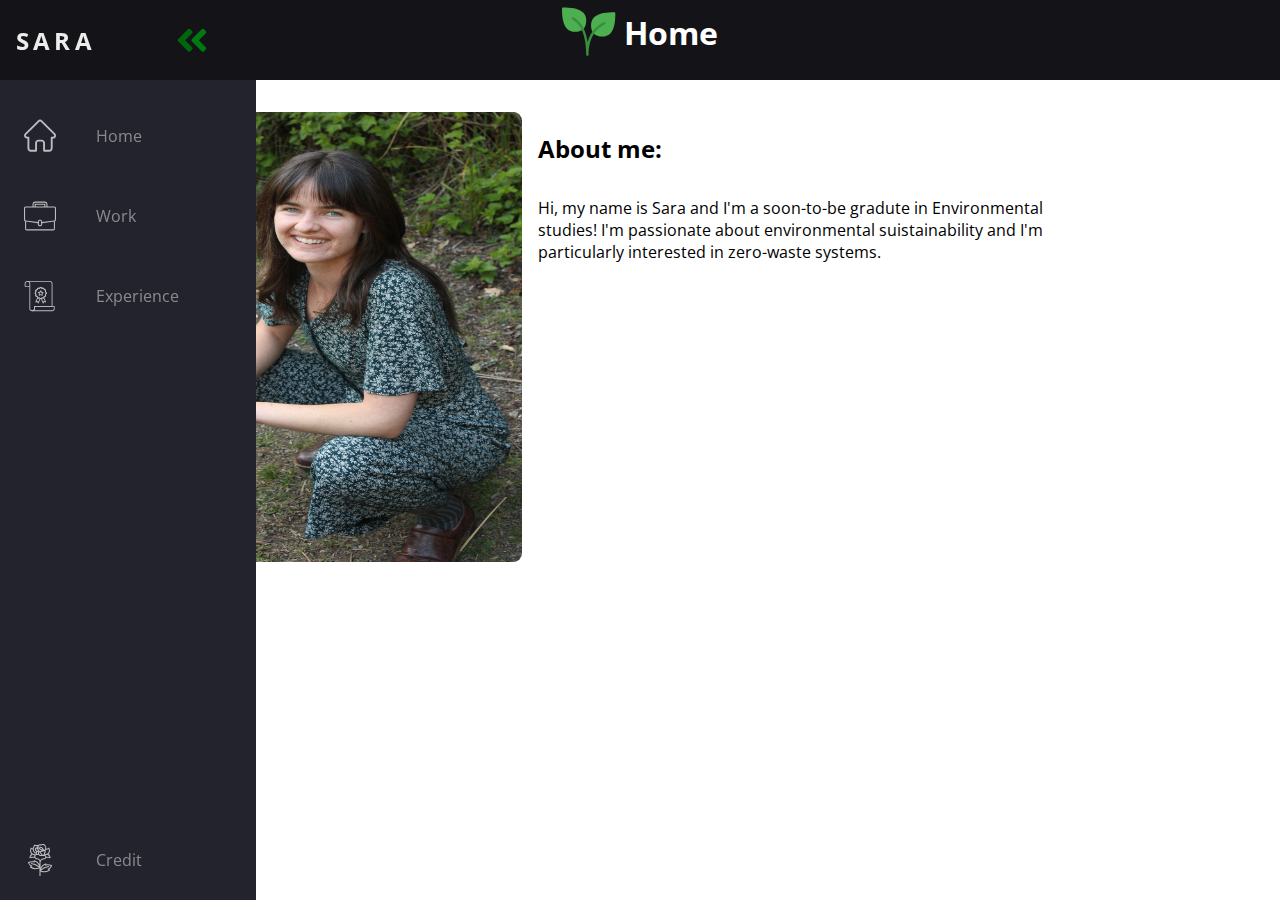
==== index.html @ f8c7120c "Add files via upload" ====
<head>
  <meta name="viewport" content="width=device-width, initial-scale=1.0" />
  <script defer src="theme.js"></script>
  <link rel="stylesheet" href="style.css" />
  <link
    href="https://fonts.googleapis.com/css?family=Open+Sans:300,400,700&display=swap"
    rel="stylesheet"
  />
</head>

<body>
  <nav class="navbar">
    <ul class="navbar-nav">
      <li class="logo">
        <a href="#" class="nav-link">
          <span class="link-text logo-text">Sara</span>
          <svg
            aria-hidden="true"
            focusable="false"
            data-prefix="fad"
            data-icon="angle-double-right"
            role="img"
            xmlns="http://www.w3.org/2000/svg"
            viewBox="0 0 448 512"
            class="svg-inline--fa fa-angle-double-right fa-w-14 fa-5x"
          >
            <g class="fa-group">
              <path
                fill="currentColor"
                d="M224 273L88.37 409a23.78 23.78 0 0 1-33.8 0L32 386.36a23.94 23.94 0 0 1 0-33.89l96.13-96.37L32 159.73a23.94 23.94 0 0 1 0-33.89l22.44-22.79a23.78 23.78 0 0 1 33.8 0L223.88 239a23.94 23.94 0 0 1 .1 34z"
                class="fa-secondary"
              ></path>
              <path
                fill="currentColor"
                d="M415.89 273L280.34 409a23.77 23.77 0 0 1-33.79 0L224 386.26a23.94 23.94 0 0 1 0-33.89L320.11 256l-96-96.47a23.94 23.94 0 0 1 0-33.89l22.52-22.59a23.77 23.77 0 0 1 33.79 0L416 239a24 24 0 0 1-.11 34z"
                class="fa-primary"
              ></path>
            </g>
          </svg>
        </a>
      </li>

      <li class="nav-item">
        <a href="index.html" class="nav-link">
          <svg height="511pt" viewBox="0 1 511 511.999" width="511pt" xmlns="http://www.w3.org/2000/svg"><path d="m498.699219 222.695312c-.015625-.011718-.027344-.027343-.039063-.039062l-208.855468-208.847656c-8.902344-8.90625-20.738282-13.808594-33.328126-13.808594-12.589843 0-24.425781 4.902344-33.332031 13.808594l-208.746093 208.742187c-.070313.070313-.144532.144531-.210938.214844-18.28125 18.386719-18.25 48.21875.089844 66.558594 8.378906 8.382812 19.441406 13.234375 31.273437 13.746093.484375.046876.96875.070313 1.457031.070313h8.320313v153.695313c0 30.417968 24.75 55.164062 55.167969 55.164062h81.710937c8.285157 0 15-6.71875 15-15v-120.5c0-13.878906 11.292969-25.167969 25.171875-25.167969h48.195313c13.878906 0 25.167969 11.289063 25.167969 25.167969v120.5c0 8.28125 6.714843 15 15 15h81.710937c30.421875 0 55.167969-24.746094 55.167969-55.164062v-153.695313h7.71875c12.585937 0 24.421875-4.902344 33.332031-13.8125 18.359375-18.367187 18.367187-48.253906.027344-66.632813zm-21.242188 45.421876c-3.238281 3.238281-7.542969 5.023437-12.117187 5.023437h-22.71875c-8.285156 0-15 6.714844-15 15v168.695313c0 13.875-11.289063 25.164062-25.167969 25.164062h-66.710937v-105.5c0-30.417969-24.746094-55.167969-55.167969-55.167969h-48.195313c-30.421875 0-55.171875 24.75-55.171875 55.167969v105.5h-66.710937c-13.875 0-25.167969-11.289062-25.167969-25.164062v-168.695313c0-8.285156-6.714844-15-15-15h-22.328125c-.234375-.015625-.464844-.027344-.703125-.03125-4.46875-.078125-8.660156-1.851563-11.800781-4.996094-6.679688-6.679687-6.679688-17.550781 0-24.234375.003906 0 .003906-.003906.007812-.007812l.011719-.011719 208.847656-208.839844c3.234375-3.238281 7.535157-5.019531 12.113281-5.019531 4.574219 0 8.875 1.78125 12.113282 5.019531l208.800781 208.796875c.03125.03125.066406.0625.097656.09375 6.644531 6.691406 6.632813 17.539063-.03125 24.207032zm0 0"/></svg>
          <span class="link-text">Home</span>
        </a>
      </li>

      <li class="nav-item">
        <a href="work.html" class="nav-link">
          <svg height="480pt" viewBox="0 -24 480 480" width="480pt" xmlns="http://www.w3.org/2000/svg"><path d="m456 72h-104v-32c-.027344-22.082031-17.917969-39.9726562-40-40h-144c-22.082031.0273438-39.972656 17.917969-40 40v32h-104c-13.253906 0-24 10.746094-24 24v178.078125c.0507812 10.148437 6.445312 19.175781 16 22.585937v111.335938c0 13.253906 10.746094 24 24 24h400c13.253906 0 24-10.746094 24-24v-111.328125c9.554688-3.414063 15.953125-12.445313 16-22.59375v-178.078125c0-13.253906-10.746094-24-24-24zm-312-32c0-13.253906 10.746094-24 24-24h144c13.253906 0 24 10.746094 24 24v32h-16v-32c0-4.417969-3.582031-8-8-8h-144c-4.417969 0-8 3.582031-8 8v32h-16zm160 32h-128v-24h128zm144 336c0 4.417969-3.582031 8-8 8h-400c-4.417969 0-8-3.582031-8-8v-108.585938l176 24.273438v20.3125c0 13.253906 10.746094 24 24 24h16c13.253906 0 24-10.746094 24-24v-20.3125l176-24.273438zm-192-64c0 4.417969-3.582031 8-8 8h-16c-4.417969 0-8-3.582031-8-8v-48c0-4.417969 3.582031-8 8-8h16c4.417969 0 8 3.582031 8 8zm208-69.921875c.003906 3.988281-2.929688 7.371094-6.878906 7.929687l-2.21875.304688-182.902344 25.222656v-11.535156c0-13.253906-10.746094-24-24-24h-16c-13.253906 0-24 10.746094-24 24v11.535156l-185.113281-25.527344c-3.949219-.554687-6.890625-3.9375-6.886719-7.929687v-178.078125c0-4.417969 3.582031-8 8-8h432c4.417969 0 8 3.582031 8 8zm0 0"/></svg>

          <!-- <div>Icons made by <a href="https://www.flaticon.com/authors/srip" title="srip">srip</a> from <a href="https://www.flaticon.com/" title="Flaticon">www.flaticon.com</a></div> -->
          <span class="link-text">Work</span>
        </a>
      </li>

      <li class="nav-item">
        <a href="experience.html" class="nav-link">  
          <svg id="Icons" 
            height="512" 
            viewBox="0 0 74 74" 
            width="512" 
            xmlns="http://www.w3.org/2000/svg">
            <path d="m18.872 72.123a6.442 6.442 0 0 1 -6.439-6.43v-50.993a1 1 0 1 1 2 0v50.993a4.44 4.44 0 0 0 8.879 0v-4.77a1 1 0 0 1 1-1h39.62v-51.358a4.445 4.445 0 0 0 -4.44-4.44h-52.016a1 1 0 1 1 0-2h52.016a6.447 6.447 0 0 1 6.44 6.44v52.358a1 1 0 0 1 -1 1h-39.62v3.77a6.443 6.443 0 0 1 -6.44 6.43z"/><path d="m64.559 72.125h-45.685a1 1 0 1 1 0-2 4.44 4.44 0 0 0 4.44-4.43v-4.77a1 1 0 0 1 1-1h45.674a1 1 0 0 1 1 1v4.77a6.436 6.436 0 0 1 -6.429 6.43zm-41.021-2h41.021a4.434 4.434 0 0 0 4.429-4.43v-3.77h-43.674v3.77a6.4 6.4 0 0 1 -1.776 4.43z"/><path d="m33.019 54.209a1 1 0 0 1 -.886-.535l-1.462-2.785-2.994.957a1 1 0 0 1 -1.225-1.346l4.267-9.993a1 1 0 0 1 1.84.785l-3.409 7.983 1.711-.546a1 1 0 0 1 1.191.487l.872 1.661 3.658-8.6a1 1 0 1 1 1.84.782l-4.484 10.541a1 1 0 0 1 -.878.608z"/><path d="m44.292 54.209h-.041a1 1 0 0 1 -.88-.608l-4.471-10.545a1 1 0 0 1 1.842-.782l3.649 8.6.871-1.659a1 1 0 0 1 1.19-.487l1.709.546-3.405-7.961a1 1 0 1 1 1.838-.787l4.263 9.974a1 1 0 0 1 -1.223 1.346l-2.994-.957-1.462 2.785a1 1 0 0 1 -.886.535z"/><path d="m38.66 44.186a2.438 2.438 0 0 1 -1.5-.516l-1.595-1.241a.47.47 0 0 0 -.33-.088l-2 .278a2.432 2.432 0 0 1 -2.6-1.5l-.757-1.869a.449.449 0 0 0 -.244-.25l-1.869-.757a2.436 2.436 0 0 1 -1.5-2.6l.277-2a.434.434 0 0 0 -.089-.331l-1.241-1.6a2.437 2.437 0 0 1 0-3l1.239-1.6a.441.441 0 0 0 .09-.332l-.277-2a2.436 2.436 0 0 1 1.5-2.6l1.87-.758a.436.436 0 0 0 .243-.243l.758-1.87a2.434 2.434 0 0 1 2.6-1.5l2 .278a.438.438 0 0 0 .332-.09l1.594-1.24a2.441 2.441 0 0 1 3 0l1.595 1.241a.438.438 0 0 0 .332.089l2-.278a2.436 2.436 0 0 1 2.6 1.5l.757 1.87a.444.444 0 0 0 .245.244l1.869.757a2.439 2.439 0 0 1 1.5 2.6l-.278 2a.448.448 0 0 0 .089.331l1.24 1.6a2.434 2.434 0 0 1 0 3l-1.241 1.595a.45.45 0 0 0 -.088.331l.278 2a2.439 2.439 0 0 1 -1.5 2.6l-1.874.763a.448.448 0 0 0 -.245.244l-.756 1.869a2.439 2.439 0 0 1 -2.6 1.5l-2-.278a.452.452 0 0 0 -.332.089l-1.594 1.24a2.435 2.435 0 0 1 -1.498.522zm-3.369-3.849a2.462 2.462 0 0 1 1.5.513l1.6 1.242a.443.443 0 0 0 .542 0l1.594-1.241a2.456 2.456 0 0 1 1.836-.491l2 .277a.428.428 0 0 0 .47-.271l.757-1.87a2.454 2.454 0 0 1 1.348-1.347l1.87-.757a.441.441 0 0 0 .271-.47l-.277-2a2.452 2.452 0 0 1 .489-1.833l1.242-1.6a.44.44 0 0 0 0-.541l-1.24-1.6a2.452 2.452 0 0 1 -.493-1.828l.277-2a.441.441 0 0 0 -.271-.47l-1.87-.758a2.451 2.451 0 0 1 -1.347-1.346l-.758-1.87a.437.437 0 0 0 -.47-.272l-2 .278a2.45 2.45 0 0 1 -1.834-.491l-1.6-1.241a.44.44 0 0 0 -.542 0l-1.6 1.24a2.471 2.471 0 0 1 -1.834.492l-2-.278a.443.443 0 0 0 -.47.272l-.758 1.87a2.452 2.452 0 0 1 -1.346 1.346l-1.87.757a.443.443 0 0 0 -.272.47l.278 2a2.449 2.449 0 0 1 -.493 1.835l-1.23 1.596a.44.44 0 0 0 0 .542l1.241 1.6a2.453 2.453 0 0 1 .491 1.834l-.278 2a.441.441 0 0 0 .272.47l1.87.758a2.455 2.455 0 0 1 1.346 1.346l.758 1.871a.443.443 0 0 0 .469.271l2-.277a2.47 2.47 0 0 1 .332-.028z"/><path d="m38.66 44.186a2.438 2.438 0 0 1 -1.5-.516l-1.595-1.241a.47.47 0 0 0 -.33-.088l-2 .278a2.432 2.432 0 0 1 -2.6-1.5l-.757-1.869a.449.449 0 0 0 -.244-.25l-1.869-.757a2.436 2.436 0 0 1 -1.5-2.6l.277-2a.434.434 0 0 0 -.089-.331l-1.241-1.6a2.437 2.437 0 0 1 0-3l1.239-1.6a.441.441 0 0 0 .09-.332l-.277-2a2.436 2.436 0 0 1 1.5-2.6l1.87-.758a.436.436 0 0 0 .243-.243l.758-1.87a2.434 2.434 0 0 1 2.6-1.5l2 .278a.438.438 0 0 0 .332-.09l1.594-1.24a2.441 2.441 0 0 1 3 0l1.595 1.241a.438.438 0 0 0 .332.089l2-.278a2.436 2.436 0 0 1 2.6 1.5l.757 1.87a.444.444 0 0 0 .245.244l1.869.757a2.439 2.439 0 0 1 1.5 2.6l-.278 2a.448.448 0 0 0 .089.331l1.24 1.6a2.434 2.434 0 0 1 0 3l-1.241 1.595a.45.45 0 0 0 -.088.331l.278 2a2.439 2.439 0 0 1 -1.5 2.6l-1.874.763a.448.448 0 0 0 -.245.244l-.756 1.869a2.439 2.439 0 0 1 -2.6 1.5l-2-.278a.452.452 0 0 0 -.332.089l-1.594 1.24a2.435 2.435 0 0 1 -1.498.522zm-3.369-3.849a2.462 2.462 0 0 1 1.5.513l1.6 1.242a.443.443 0 0 0 .542 0l1.594-1.241a2.456 2.456 0 0 1 1.836-.491l2 .277a.428.428 0 0 0 .47-.271l.757-1.87a2.454 2.454 0 0 1 1.348-1.347l1.87-.757a.441.441 0 0 0 .271-.47l-.277-2a2.452 2.452 0 0 1 .489-1.833l1.242-1.6a.44.44 0 0 0 0-.541l-1.24-1.6a2.452 2.452 0 0 1 -.493-1.828l.277-2a.441.441 0 0 0 -.271-.47l-1.87-.758a2.451 2.451 0 0 1 -1.347-1.346l-.758-1.87a.437.437 0 0 0 -.47-.272l-2 .278a2.45 2.45 0 0 1 -1.834-.491l-1.6-1.241a.44.44 0 0 0 -.542 0l-1.6 1.24a2.471 2.471 0 0 1 -1.834.492l-2-.278a.443.443 0 0 0 -.47.272l-.758 1.87a2.452 2.452 0 0 1 -1.346 1.346l-1.87.757a.443.443 0 0 0 -.272.47l.278 2a2.449 2.449 0 0 1 -.493 1.835l-1.23 1.596a.44.44 0 0 0 0 .542l1.241 1.6a2.453 2.453 0 0 1 .491 1.834l-.278 2a.441.441 0 0 0 .272.47l1.87.758a2.455 2.455 0 0 1 1.346 1.346l.758 1.871a.443.443 0 0 0 .469.271l2-.277a2.47 2.47 0 0 1 .332-.028z"/><path d="m35.112 36.68a1 1 0 0 1 -.985-1.169l.588-3.432-2.493-2.431a1 1 0 0 1 .554-1.7l3.446-.5 1.541-3.122a1.041 1.041 0 0 1 1.793 0l1.544 3.116 3.445.5a1 1 0 0 1 .555 1.706l-2.5 2.431.588 3.432a1 1 0 0 1 -1.45 1.054l-3.083-1.62-3.081 1.62a1 1 0 0 1 -.462.115zm3.547-3.865a1 1 0 0 1 .465.115l1.755.923-.335-1.953a1 1 0 0 1 .287-.885l1.42-1.383-1.961-.285a1 1 0 0 1 -.753-.547l-.878-1.778-.877 1.778a1 1 0 0 1 -.753.548l-1.961.285 1.419 1.383a1 1 0 0 1 .287.885l-.334 1.954 1.753-.923a1.013 1.013 0 0 1 .466-.117z"/><path d="m13.449 15.7h-10.879a1 1 0 0 1 -1-1v-6.145a6.44 6.44 0 0 1 12.879 0v6.145a1 1 0 0 1 -1 1zm-9.879-2h8.879v-5.145a4.44 4.44 0 0 0 -8.879 0z"/>
            </svg>
          <!-- <div>Icon made by <a href="https://www.flaticon.com/authors/dinosoftlabs" title="DinosoftLabs">DinosoftLabs</a> from <a href="https://www.flaticon.com/" title="Flaticon">www.flaticon.com</a></div> -->
          <span class="link-text">Experience</span>
        </a>
      </li>

      <li class="nav-item">
        <a href="credit.html" class="nav-link">
          <svg height="489pt" viewBox="-58 0 489 489.232" width="489pt" xmlns="http://www.w3.org/2000/svg"><path d="m365.492188 321.800781c-26.335938-10.527343-54.929688-13.953125-82.976563-9.96875v-17.207031l-10.199219 2.910156c-33.601562 9.601563-61.886718 33.175782-77.800781 64.023438v-74.71875c0-16.375 7.335937-31.632813 20.121094-41.863282 9.472656-7.578124 21.367187-11.746093 33.496093-11.746093h2.382813c14.863281 0 27.289063-10.238281 30.863281-24h.496094c15.6875 0 31.378906 1.929687 46.609375 5.738281l18.03125 4.511719v-10.25c0-22.78125-11.40625-43.292969-29.769531-55.558594 1.753906-1.375 3.457031-2.816406 5.042968-4.398437 10.78125-10.785157 16.726563-25.128907 16.726563-40.378907 0-13.910156-2.230469-27.65625-6.632813-40.839843l-5.09375-15.285157-12.746093 8.496094c-9.597657 6.390625-20.503907 10.183594-31.863281 11.40625.121093-1.3125.335937-2.601563.335937-3.9375v-9.238281c0-13.496094-4.464844-26.871094-12.558594-37.671875-9.664062-12.894531-25.066406-20.59375-41.175781-20.59375-7.953125 0-15.914062 1.882812-23.015625 5.433593l-3.25 1.625-16.574219-8.289062-10.53125 7.015625c-15.476562 10.3125-35.34375 12.96875-52.957031 7.089844l-19.992187-6.664063-20.183594 40.359375c-3.378906 6.757813-5.59375 14.070313-6.761719 21.535157-5.816406-1.984376-11.367187-4.640626-16.535156-8.089844l-12.746094-8.492188-5.09375 15.285156c-4.394531 13.191407-6.625 26.9375-6.625 40.855469 0 15.257813 5.945313 29.59375 16.726563 40.378907 1.585937 1.582031 3.289062 3.023437 5.042968 4.398437-18.359375 12.273437-29.769531 32.777344-29.769531 55.558594v10.25l18.03125-4.503907c15.234375-3.816406 30.921875-5.746093 46.609375-5.746093h11.601562c.847657 1.753906 1.789063 3.472656 2.886719 5.113281 7.878907 11.824219 21.078125 18.886719 35.296875 18.886719 15.191406 0 28.855469 8.441406 35.648438 22.035156l1.925781 3.855469v54.4375c-15.917969-30.847656-44.207031-54.421875-77.800781-64.023438l-10.199219-2.910156v17.207031c-28.039063-3.984375-56.640625-.558593-82.976563 9.96875l-7.421874 2.976563 5.679687 14.207031c7.933594 19.839844 21.824219 36.566406 39.648437 48l-15.832031 15.832031 18.503907 11.105469c21.0625 12.636719 45.167968 19.308594 69.710937 19.308594 14.582031 0 29-2.335938 42.839844-6.949219l17.847656-5.953125v116.902344h16v-68.902344l17.839844 5.945313c13.847656 4.621093 28.265625 6.957031 42.847656 6.957031 24.542969 0 48.65625-6.671875 69.710937-19.308594l18.507813-11.105469-15.832031-15.832031c17.820312-11.441406 31.703125-28.160156 39.644531-48.007813l5.679687-14.207031zm-36.046876-123.066406c-15.585937-3.65625-31.570312-5.503906-47.570312-5.503906h-.496094c-1.941406-7.46875-6.4375-13.894531-12.589844-18.207031 8.296876-4.757813 17.152344-8.398438 26.472657-10.734376 1.703125-.425781 3.335937-1.03125 4.980469-1.609374 15.1875 6.777343 25.914062 20.167968 29.203124 36.054687zm-136.65625-76.46875c11.949219-5.914063 25.085938-9.035156 38.566407-9.035156h6.664062c3.632813 0 7.257813-.445313 10.792969-1.328125 3.03125-.757813 5.863281-1.902344 8.589844-3.222656-2.414063 21.25-9.0625 41.839843-19.597656 60.550781h-7.449219zm-38.273437-22.226563v5.191407h-1.910156c-11.152344 0-21.496094-5.535157-27.679688-14.816407-1.570312-2.359374-2.402343-5.101562-2.402343-7.941406 0-3.824218 1.488281-7.417968 4.191406-10.121094l3.144531-3.144531zm-16 19.058594c4.519531 1.351563 9.242187 2.132813 14.089844 2.132813h1.910156v15.035156c0 5.886719 1.089844 11.597656 3.0625 16.964844h-19.0625zm16.03125-44.632812c.03125-3.394532.34375-6.753906.832031-10.074219 17.007813 15.898437 37.351563 27.53125 59.402344 34.210937-11.257812 1.824219-22.097656 5.511719-32.175781 10.925782zm33.695313-5.113282 3.921874-11.757812c14.367188 1.832031 26.894532 10.621094 33.503907 23.839844l2.0625 4.125c-13.957031-3.277344-27.269531-8.757813-39.488281-16.207032zm-17.726563 50.6875 39.351563 49.191407h-6.382813c-8.808594 0-17.089844-3.429688-23.3125-9.65625-6.222656-6.222657-9.65625-14.511719-9.65625-23.308594zm147.578125-42.472656c2.933594 10.1875 4.421875 20.699219 4.421875 31.328125 0 10.984375-4.28125 21.304688-12.039063 29.066407-5.273437 5.261718-11.871093 9-19.097656 10.808593-11.335937 2.839844-22.0625 7.367188-32.0625 13.300781 9.472656-21.359374 14.597656-44.429687 15.078125-67.902343 1.152344-1.648438 2.234375-3.34375 3.152344-5.136719 14.304687-.496094 28.183594-4.320312 40.546875-11.464844zm-133.800781-57.230468 2.800781-1.871094 15.421875 7.710937 10.398437-5.199219c4.898438-2.449218 10.386719-3.746093 15.867188-3.746093 11.109375 0 21.71875 5.304687 28.382812 14.195312 6.023438 8.039063 9.351563 18.015625 9.351563 28.070313v9.246094c0 7.945312-3.304687 15.226562-8.710937 20.457031-3.570313-.015625-7.113282-.261719-10.648438-.566407l-7.175781-14.351562c-10.191407-20.386719-30.679688-33.050781-53.464844-33.050781h-5.769531l-6.175782 18.523437c-5.039062-4-9.824218-8.347656-14.285156-13.082031 3.0625-7.328125 7.292969-14.167969 12.628906-20.238281 3.9375-1.746094 7.769532-3.699219 11.378907-6.097656zm-87.695313 34.632812 13.972656-27.953125 6.824219 2.273437c10.296875 3.429688 21.203125 4.453126 31.882813 3.390626-4.082032 7.59375-7.058594 15.71875-8.816406 24.175781l-9.28125-11.597657-15.785157 15.78125c-5.726562 5.730469-8.878906 13.335938-8.878906 21.433594 0 6 1.761719 11.824219 5.089844 16.816406 3.015625 4.519532 6.742187 8.367188 10.910156 11.589844v21.410156l-.175781-.089843c-19.632813-9.816407-31.824219-29.542969-31.824219-51.488281 0-8.886719 2.105469-17.789063 6.082031-25.742188zm-46.082031 53.925781c0-10.621093 1.488281-21.140625 4.425781-31.320312 6.285156 3.625 12.957032 6.417969 19.941406 8.378906 1.824219 25.902344 16.808594 48.808594 40.304688 60.558594l7.328125 3.664062v5.6875c-3.542969 1.382813-6.757813 3.335938-9.695313 5.671875-9.753906-5.679687-20.183593-10.023437-31.175781-12.765625-7.222656-1.808593-13.824219-5.546875-19.097656-10.808593-7.75-7.769532-12.03125-18.089844-12.03125-29.066407zm40.640625 84.335938c-16 0-31.992188 1.847656-47.566406 5.503906 3.285156-15.894531 14.015625-29.285156 29.191406-36.0625 1.648438.574219 3.285156 1.183594 4.992188 1.617187 8.703124 2.175782 17.03125 5.480469 24.855468 9.78125-2.542968 5.066407-4.113281 10.699219-4.113281 16.738282 0 .816406.128906 1.617187.175781 2.421875zm49.785156 24c-8.855468 0-17.074218-4.398438-21.984375-11.765625-2.90625-4.351563-4.441406-9.425782-4.441406-14.65625 0-11.898438 9.679687-21.578125 21.578125-21.578125h31.261719c.503906.554687.96875 1.128906 1.503906 1.65625 9.25 9.25 21.542969 14.34375 34.625 14.34375h47.03125c8.824219 0 16 7.175781 16 16s-7.175781 16-16 16h-2.382813c-15.753906 0-31.191406 5.417969-43.488281 15.257812-5.496093 4.398438-10.136719 9.566407-13.992187 15.207031-9.59375-18.792968-28.578125-30.464843-49.710938-30.464843zm14.671875 145.867187c-32.746093 10.925782-69.648437 6.863282-99.257812-10.898437l-.933594-.558594 16.597656-16.609375-9.925781-4.96875c-18.609375-9.300781-33.167969-24.972656-41.097656-44.183594 22.703125-7.671875 46.984375-9.648437 70.695312-5.6875l14.824219 2.488282v-14.28125c28.082031 11.136718 50.914063 33.65625 62.199219 61.882812l4.050781 10.125-2.433594-1.894531c-34.441406-26.792969-75.527343-43.808594-118.832031-49.214844l-1.984375 15.871094c40.441406 5.054687 78.824219 20.953125 110.992187 45.976562l9.289063 7.222657zm155.328125 14.972656-9.929687 4.96875 16.601562 16.609376-.929687.558593c-29.609375 17.761719-66.496094 21.824219-99.261719 10.898438l-14.195313-4.730469 9.289063-7.222656c32.167969-25.023438 70.550781-40.921875 110.992187-45.976563l-1.984374-15.871093c-43.296876 5.40625-84.382813 22.429687-118.832032 49.214843l-2.429687 1.886719 4.054687-10.125c11.289063-28.234375 34.121094-50.746094 62.199219-61.882812v14.28125l14.824219-2.472657c23.71875-3.949219 48-1.984375 70.695312 5.6875-7.925781 19.210938-22.496094 34.875-41.09375 44.175781zm0 0"/></svg>
          <span class="link-text">Credit</span>
        </a>
      </li>

      
    </ul>
  </nav>

  <div class="title">
    <svg height="40pt" width="40pt" version="1.1" id="Capa_1" xmlns="http://www.w3.org/2000/svg" xmlns:xlink="http://www.w3.org/1999/xlink" x="0px" y="0px"
	 viewBox="0 0 469.803 469.803" style="enable-background:new 0 0 469.803 469.803;" xml:space="preserve">
<g>
	<path style="fill:#4CAF50;" d="M188.864,67.349C147.819,26.325,67.499,21.568,10.667,21.568C4.776,21.568,0,26.344,0,32.235
		c0,56.853,4.757,137.173,45.781,178.219c19.261,17.154,44.438,26.143,70.208,25.067c26.571,1.047,52.57-7.896,72.875-25.067
		C219.435,179.861,225.045,103.531,188.864,67.349z"/>
	<path style="fill:#4CAF50;" d="M459.136,63.765c-56.853,0-137.173,4.757-178.219,45.781c-36.267,36.267-30.571,112.491,0,143.083
		c20.311,17.174,46.318,26.117,72.896,25.067c25.769,1.074,50.946-7.915,70.208-25.067c41.045-41.045,45.781-121.365,45.781-178.219
		C469.791,68.528,465.019,63.765,459.136,63.765z"/>
</g>
<path style="fill:#388E3C;" d="M224,448.235c-5.891,0-10.667-4.776-10.667-10.667c0-226.24-82.965-283.008-114.197-304.363
	c-3.767-2.405-7.334-5.109-10.667-8.085c-4.093-4.237-3.975-10.99,0.262-15.083c4.134-3.993,10.687-3.993,14.821,0
	c2.409,2.037,4.961,3.898,7.637,5.568c27.733,18.965,93.056,63.659,115.648,210.261c17.459-76.645,69.213-140.995,140.331-174.485
	c5.446-2.562,11.946-0.51,14.933,4.715c2.698,4.755,1.032,10.796-3.723,13.495c-0.178,0.101-0.36,0.197-0.544,0.287l-1.728,0.811
	c-116.949,54.976-141.504,175.467-141.504,266.88C234.603,443.434,229.866,448.199,224,448.235z"/>

    </svg> 
    <h1>Home</h1>
  </div>

  <div class="central">
    
    <div class="inner">
      
      <img src="saraProfile.JPG" alt="Profile Pic" width="410" height="450">
      
      <h2>About me:</h2>
      <p>    Hi, my name is Sara and I'm a soon-to-be gradute in Environmental studies! I'm passionate about environmental suistainability
        and I'm particularly interested in zero-waste systems.
      </p>

  </div>
  <!-- <p>About me:</p> -->
  <!-- <embed src="Testing.pdf" type="application/pdf" width="100%" height="600px" /> -->

</body>

 <!-- credits -->
---- style.css ----
:root {
  font-size: 16px;
  font-family: 'Open Sans';
  --text-primary: #b6b6b6;
  --text-secondary: #ececec;
  --bg-primary: #23232e;
  --bg-secondary: #141418;
  --transition-speed: 600ms;
}

body {
  color: black;
  background-color: white;
  margin: 0;
  padding: 0;
}

body::-webkit-scrollbar {
  width: 0.25rem;
}

body::-webkit-scrollbar-track {
  background: #1e1e24;
}

body::-webkit-scrollbar-thumb {
  background: #6649b8;
}

.central {
  /* background-color: lawngreen; */
  display: flex;
  justify-content: flex-start;
  /* min-height: 50rem; */
  /* width: auto; */
  margin-left: 5rem;
}

.inner {
  margin: 1rem;
  padding: 1rem;
  width: 80%;
}

h2 {
  margin-bottom: .1rem;
}

img {
  border-radius: 2%;
  float: left;
  margin-right: 1rem;
}



.title{
  display: flex;
  align-items: center;
  justify-content: center;
  padding: 1rem;
  padding-top: 0rem;
  background-color: var(--bg-secondary);
  height: 4rem;
}

.title h1 {
  color: white;
  margin-left: .5rem;
}

.navbar {
  position: fixed;
  background-color: var(--bg-primary);
  transition: width 600ms ease;
  overflow: hidden;
}

p{
  margin-left: 5rem;
  margin-top: 1rem;
  padding: 1rem;
}
.navbar-nav {
  list-style: none;
  padding: 0;
  margin: 0;
  display: flex;
  flex-direction: column;
  align-items: center;
  height: 100%;
}

.nav-item {
  width: 100%;
}

.nav-item:last-child {
  margin-top: auto;
}

.nav-link {
  display: flex;
  align-items: center;
  height: 5rem;
  color: var(--text-primary);
  text-decoration: none;
  filter: grayscale(100%) opacity(0.7);
  transition: var(--transition-speed);
}

.nav-link:hover {
  filter: grayscale(0%) opacity(1);
  background: var(--bg-secondary);
  color: var(--text-secondary);
}

.link-text {
  display: none;
  margin-left: 1rem;
}

.nav-link svg {
  width: 2rem;
  min-width: 2rem;
  margin: 0 1.5rem;
  fill: white;

}

.fa-primary {
  color: hsl(128, 100%, 20%);
}

.fa-secondary {
  color: hsl(128, 100%, 24%);
}

.fa-primary,
.fa-secondary {
  transition: var(--transition-speed);
}

.logo {
  font-weight: bold;
  text-transform: uppercase;
  margin-bottom: 1rem;
  text-align: center;
  color: var(--text-secondary);
  background: var(--bg-secondary);
  font-size: 1.5rem;
  letter-spacing: 0.3ch;
  width: 100%;
}

.logo svg {
  transform: rotate(0deg);
  transition: var(--transition-speed);
}

.logo-text
{
  display: inline;
  position: absolute;
  left: -999px;
  transition: var(--transition-speed);
}

.navbar:hover .logo svg {
  transform: rotate(-180deg);
}

  .navbar {
    top: 0;
    width: 5rem;
    height: 100vh;
  }

  .navbar:hover {
    width: 16rem;
  }

  .navbar:hover .link-text {
    display: inline;
  }

  .navbar:hover .logo svg
  {
    margin-left: 11rem;
  }

  .navbar:hover .logo-text
  {
    left: 0px;
  }
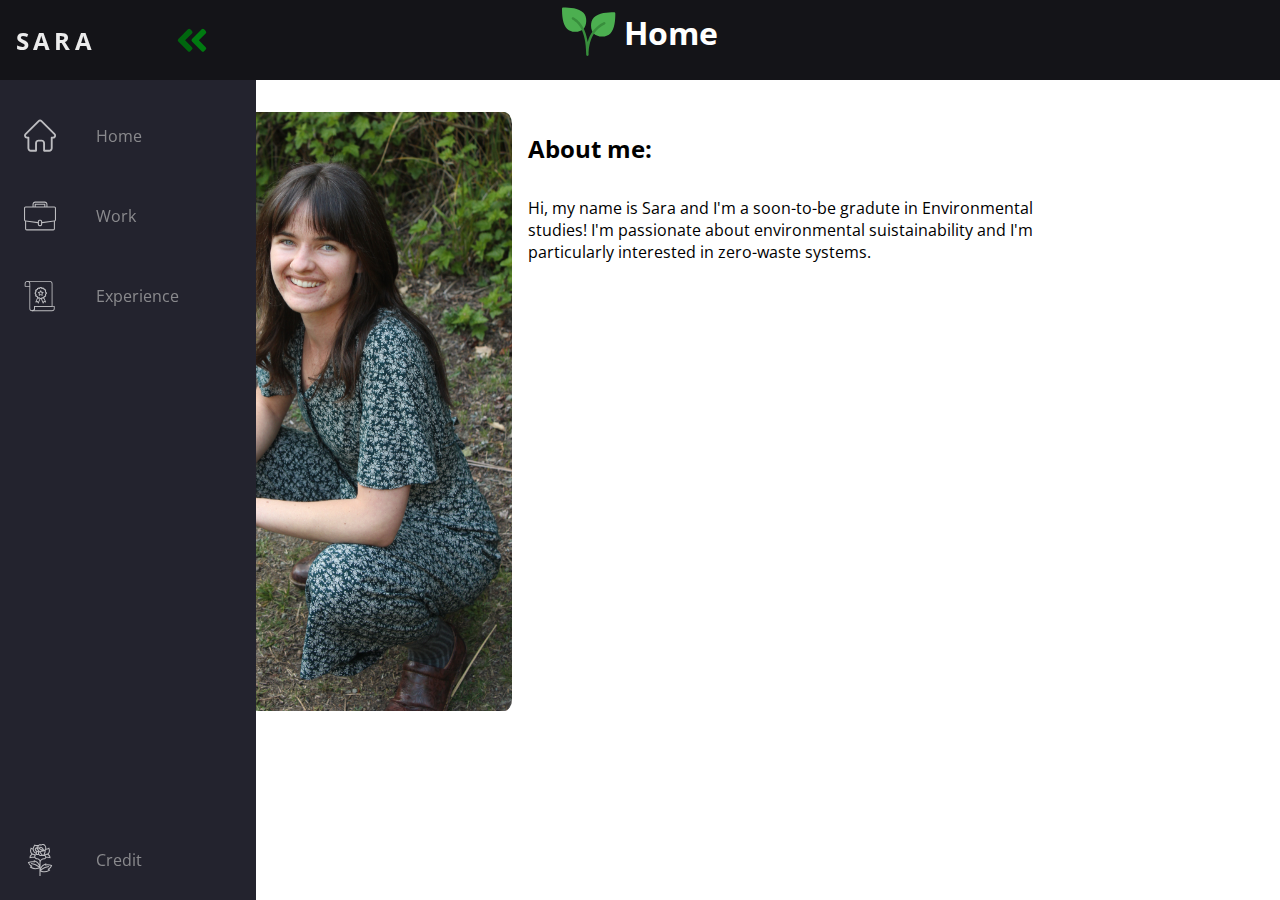
==== commit aaa065b0: "Update index.html" ====
--- a/index.html
+++ b/index.html
@@ -106,7 +106,7 @@
     
     <div class="inner">
       
-      <img src="saraProfile.JPG" alt="Profile Pic" width="410" height="450">
+      <img src="saraProfile.JPG" alt="Profile Pic" width="400" height="599">
       
       <h2>About me:</h2>
       <p>    Hi, my name is Sara and I'm a soon-to-be gradute in Environmental studies! I'm passionate about environmental suistainability
@@ -119,4 +119,4 @@
 
 </body>
 
- <!-- credits -->+ <!-- credits -->
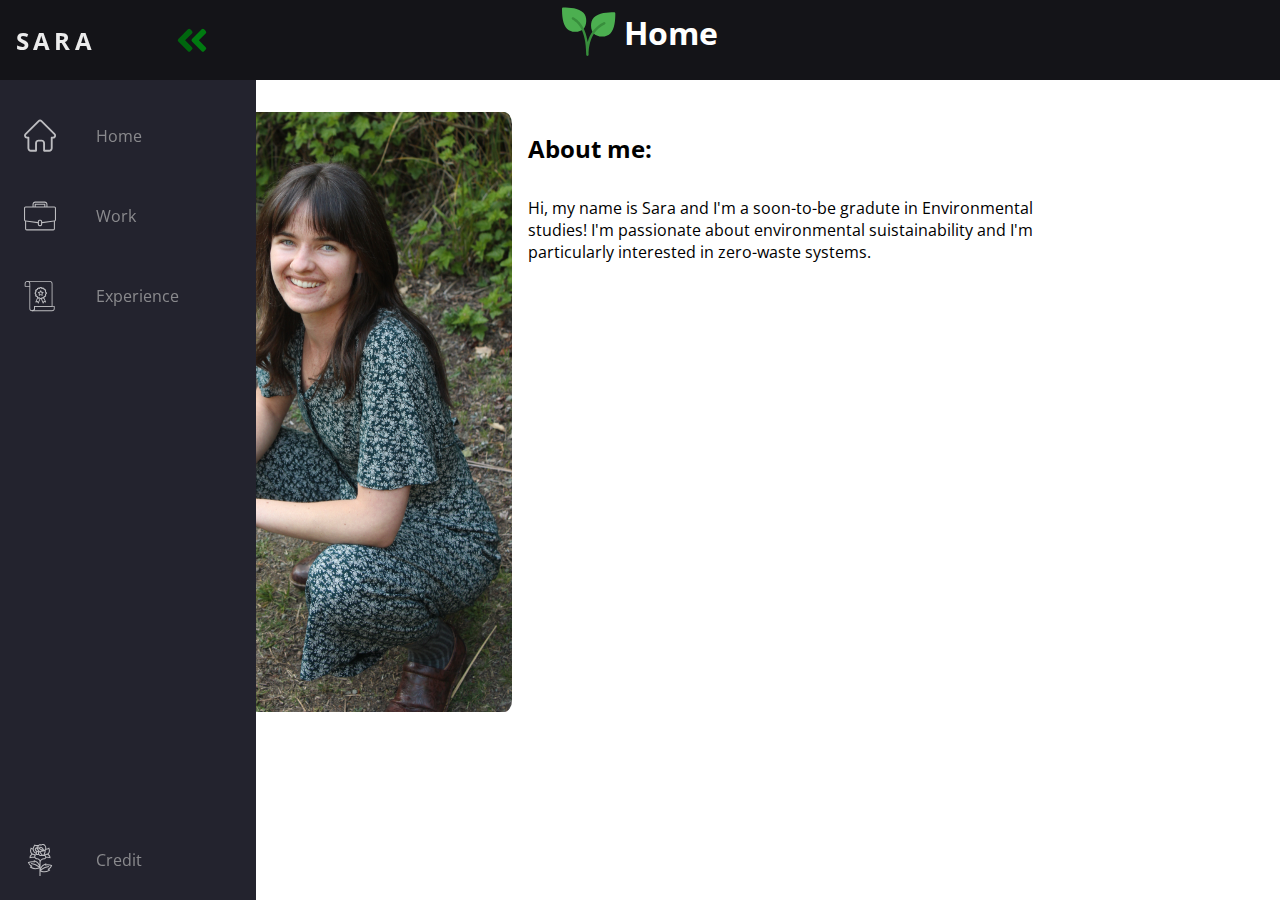
==== commit 5a042f12: "third commit" ====
--- a/index.html
+++ b/index.html
@@ -106,12 +106,15 @@
     
     <div class="inner">
       
-      <img src="saraProfile.JPG" alt="Profile Pic" width="400" height="599">
+      <img src="saraProfile.JPG" alt="Profile Pic" width="400" height="600">
       
       <h2>About me:</h2>
-      <p>    Hi, my name is Sara and I'm a soon-to-be gradute in Environmental studies! I'm passionate about environmental suistainability
+
+      <div class="textDiv">
+      <p>Hi, my name is Sara and I'm a soon-to-be gradute in Environmental studies! I'm passionate about environmental suistainability
         and I'm particularly interested in zero-waste systems.
       </p>
+    </div>
 
   </div>
   <!-- <p>About me:</p> -->
